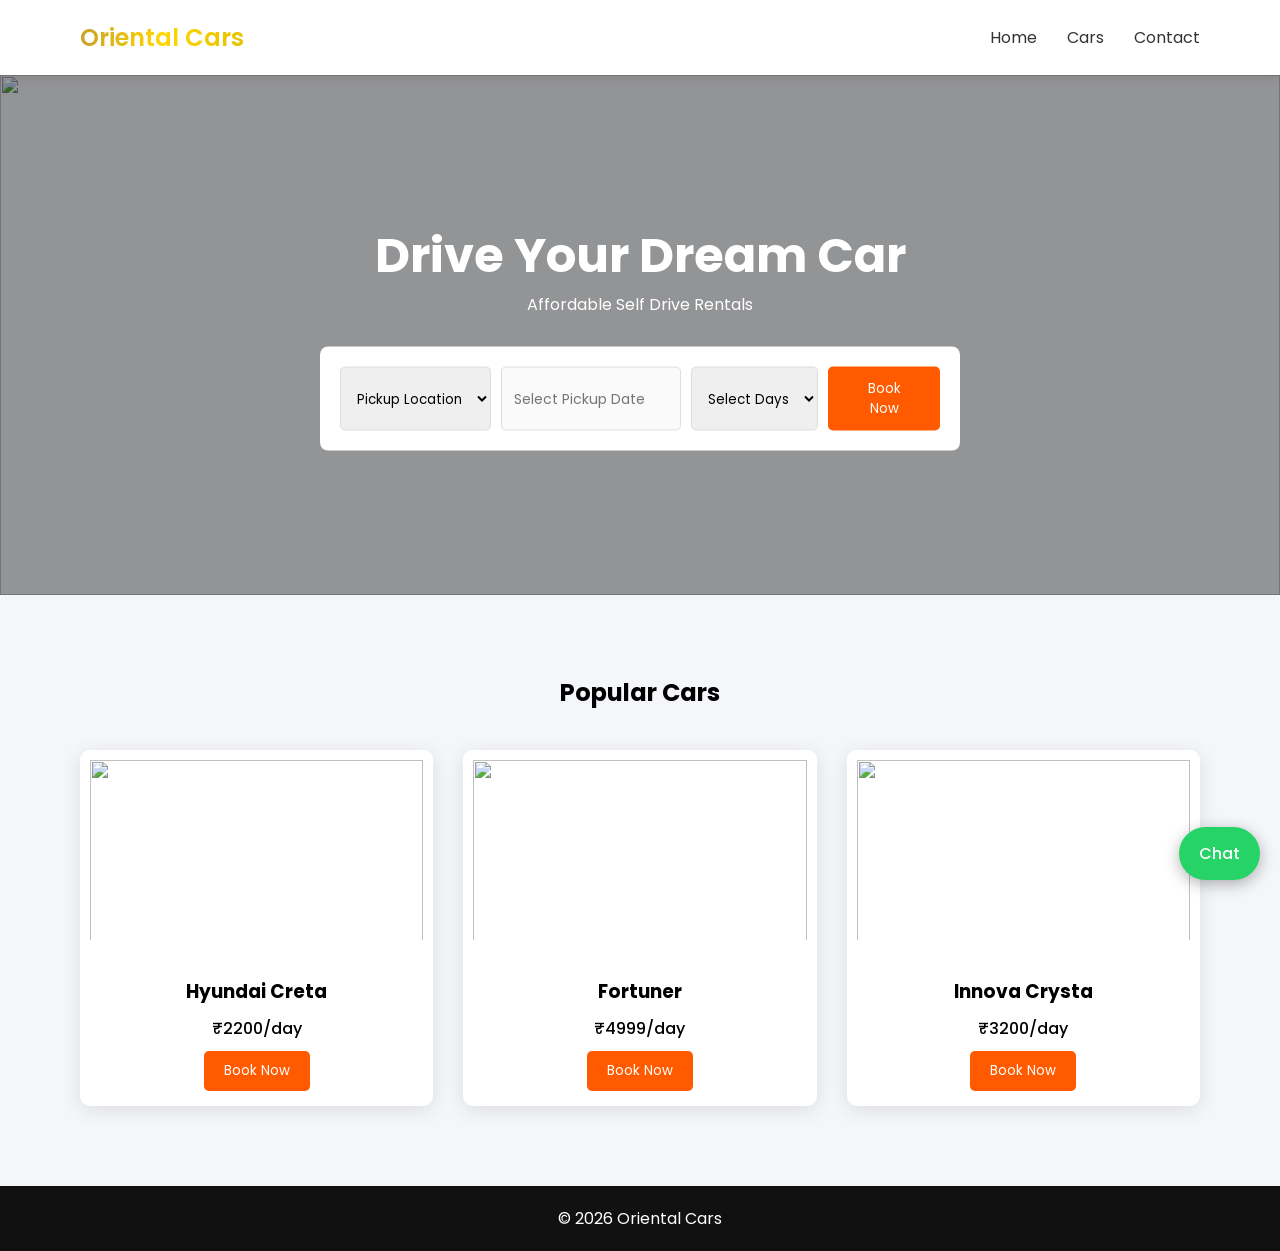
==== index.html @ a61cb9c1 "Add files via upload" ====
<!DOCTYPE html>
<html lang="en">

<head>

<meta charset="UTF-8">
<meta name="viewport" content="width=device-width, initial-scale=1.0">

<title>Oriental Cars</title>

<link rel="icon" type="image/png" href="logo3.png">

<link rel="stylesheet" href="style.css">
<meta name="description" content="Oriental Cars - Affordable self drive car rentals in Kerala. Book cars easily with WhatsApp.">

<link rel="stylesheet" href="https://cdn.jsdelivr.net/npm/flatpickr/dist/flatpickr.min.css">
<script src="https://cdn.jsdelivr.net/npm/flatpickr"></script>

<link href="https://fonts.googleapis.com/css2?family=Poppins:wght@300;400;500;600&display=swap" rel="stylesheet">

</head>

<body>

<header>

<nav class="navbar">

<h2 class="logo">Oriental Cars</h2>

<ul>
<li><a href="#">Home</a></li>
<li><a href="#">Cars</a></li>
<li>
<a href="https://www.instagram.com/orentincars?igsh=eWJqeDZzZWM0eXFl" target="_blank">
Contact
</a>
</li>
</ul>

</nav>

</header>


<section class="hero">

<div class="slider">

<img src="https://images.unsplash.com/photo-1710225427267-d21102737ad1?q=80&w=764" class="slide active">

<img src="https://images.unsplash.com/photo-1741905358598-5fb74450df9b?fm=jpg&q=60&w=3000" class="slide">

<img src="https://images.unsplash.com/photo-1502877338535-766e1452684a" class="slide">

</div>


<div class="hero-content">

<h1>Drive Your Dream Car</h1>
<p>Affordable Self Drive Rentals</p>

<div class="booking-box">

<select id="location">
<option value="">Pickup Location</option>
<option>Malappuram</option>
<option>Calicut</option>
<option>Kochi</option>
<option>Trivandrum</option>
</select>

<input id="pickupDate" class="date-picker" placeholder="Select Pickup Date">

<select id="days">
<option value="">Select Days</option>
<option value="1">1 Day</option>
<option value="2">2 Days</option>
<option value="7">7 Days</option>
<option value="30">30 Days</option>
</select>

<button onclick="sendWhatsApp()">Book Now</button>

</div>

</div>

</section>


<section class="cars">

<h2>Popular Cars</h2>

<div class="car-grid">


<div class="car-card">

<img src="https://www.hyundai.com/content/dam/hyundai/in/en/data/vehicle-thumbnail/Thumbnail/creta-suvpc.png">

<h3>Hyundai Creta</h3>

<p>₹2200/day</p>

<button class="book-btn">Book Now</button>

</div>


<div class="car-card">

<img src="https://www.rentacarkerala.net/weds/7.jpg">

<h3>Fortuner</h3>

<p>₹4999/day</p>

<button class="book-btn">Book Now</button>

</div>


<div class="car-card">

<img src="https://images.hindustantimes.com/auto/img/2022/09/05/1600x900/Toyota_Innova_Crysta_Limited_Edition_1662351501034_1662351501149_1662351501149.png">

<h3>Innova Crysta</h3>

<p>₹3200/day</p>

<button class="book-btn">Book Now</button>

</div>


</div>

</section>


<footer>

<p>© 2026 Oriental Cars</p>

</footer>


<a onclick="openWhatsApp()" class="whatsapp-float">
Chat
</a>


<script src="script.js"></script>

</body>
</html>
---- style.css ----
*{
margin:0;
padding:0;
box-sizing:border-box;
font-family:Poppins;
}

body{
background:#f5f6fa;
}

/* NAVBAR */

.navbar{
display:flex;
justify-content:space-between;
align-items:center;
padding:20px 80px;
background:white;
box-shadow:0 3px 10px rgba(0,0,0,0.1);
}

.navbar ul{
display:flex;
list-style:none;
gap:30px;
}

.navbar a{
text-decoration:none;
color:#333;
}

.logo{
font-size:24px;
font-weight:600;

background: linear-gradient(90deg,#c9a227,#ffd700,#e6c200);
-webkit-background-clip:text;
-webkit-text-fill-color:transparent;
}

.contact-menu{
position:relative;
}

.contact-dropdown{
position:absolute;
top:45px;
right:0;
background:white;
border-radius:10px;
box-shadow:0 10px 30px rgba(0,0,0,0.15);
padding:10px 0;
min-width:200px;
opacity:0;
transform:translateY(-10px);
pointer-events:none;
transition:0.3s ease;
}

.contact-dropdown a{
display:flex;
align-items:center;
gap:10px;
padding:14px 20px;
text-decoration:none;
color:#333;
font-size:14px;
font-weight:500;
transition:0.25s;
}

.contact-dropdown a:hover{
background:#f8f8f8;
color:#ff5a00;
padding-left:25px;
}

.contact-dropdown.show{
opacity:1;
transform:translateY(0);
pointer-events:auto;
}
/* HERO */

.hero{
height:520px;
position:relative;
overflow:hidden;
}

.hero::after{
content:"";
position:absolute;
width:100%;
height:100%;
background:rgba(0,0,0,0.4);
top:0;
left:0;
}

/* SLIDER */

.slider{
position:absolute;
width:100%;
height:100%;
top: 0;
left: 0;
}

.slide{
position:absolute;
width:100%;
height:100%;
object-fit:cover;
opacity:0;
transition:opacity 1s ease-in-out;
}

.slide.active{
opacity:1;
}


/* HERO CONTENT */
.date-picker{
width:180px;
padding:12px 14px;
border:1px solid #ddd;
border-radius:8px;
background:#fafafa;
cursor:pointer;
font-size:14px;
transition:0.3s;
}

.date-picker:hover{
border-color:#c9a227;
background:white;
}

.date-picker:focus{
border-color:#c9a227;
box-shadow:0 0 0 2px rgba(201,162,39,0.2);
}

/* CALENDAR STYLE */

.flatpickr-calendar{
border-radius:12px;
box-shadow:0 15px 40px rgba(0,0,0,0.2);
}

.flatpickr-day.selected{
background:#ff5a00;
border-color:#ff5a00;
}

.flatpickr-day:hover{
background:#ffe1d0;
}

.hero-content{
position:absolute;
top:50%;
left:50%;
transform:translate(-50%,-50%);
text-align:center;
color:white;
z-index:2;
}

.hero h1{
font-size:48px;
}

.booking-box{
background:white;
margin-top:30px;
padding:20px;
border-radius:8px;
display:flex;
gap:10px;
}

.booking-box select,
.booking-box input{
padding:12px;
border:1px solid #ddd;
border-radius:5px;
}

.booking-box button{
background:#ff5a00;
color:white;
border:none;
padding:12px 25px;
border-radius:5px;
cursor:pointer;
}


/* CARS */

.cars{
padding:80px;
text-align:center;
}

.car-grid{
display:grid;
grid-template-columns:repeat(3,1fr);
gap:30px;
margin-top:40px;
}

.car-card{
background:white;
border-radius:10px;
box-shadow:0 4px 20px rgba(0,0,0,0.1);
overflow:hidden;
text-align:center;
padding-bottom:15px;
transition:0.3s;
}

/* HOVER ANIMATION */

.car-card:hover{
transform:translateY(-10px);
box-shadow:0 10px 30px rgba(0,0,0,0.2);
}

.car-card img{
width:100%;
height:200px;
object-fit:contain;
background:white;
padding:10px;
}

.car-card h3{
margin-top:10px;
}

.car-card p{
margin:10px 0;
font-weight:500;
}

.car-card button{
background:#ff5a00;
color:white;
border:none;
padding:10px 20px;
border-radius:5px;
cursor:pointer;
transition:0.3s;
}

.car-card button:hover{
background:#ff7a26;
}


/* FOOTER */

footer{
background:#111;
color:white;
text-align:center;
padding:20px;
}


/* WHATSAPP FLOAT */

.whatsapp-float{
position:fixed;
bottom:20px;
right:20px;
background:#25D366;
color:white;
padding:14px 20px;
border-radius:50px;
text-decoration:none;
font-weight:500;
box-shadow:0 4px 15px rgba(0,0,0,0.3);
}


/* MOBILE */

@media(max-width:768px){

.navbar{
padding:20px;
}

.navbar ul{
display:none;
}

.booking-box{
flex-direction:column;
}

.car-grid{
grid-template-columns:1fr;
}

.hero h1{
font-size:32px;
}

}
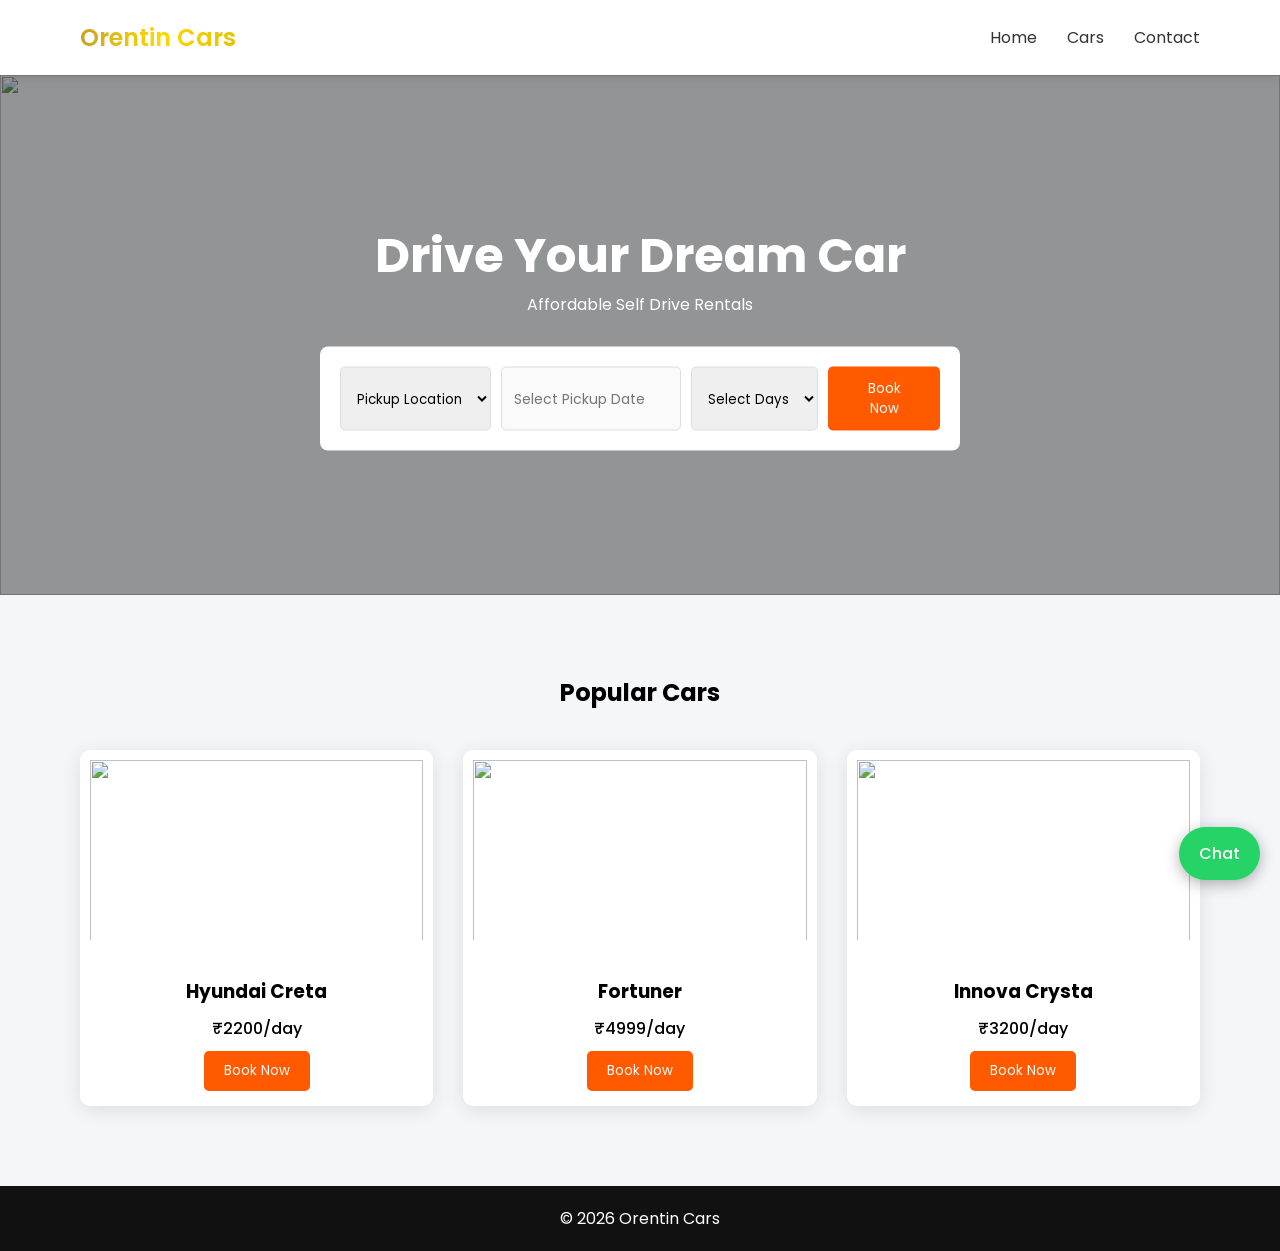
==== commit 5f6b901b: "Fix typo in title and logo name new update" ====
--- a/index.html
+++ b/index.html
@@ -6,7 +6,7 @@
 <meta charset="UTF-8">
 <meta name="viewport" content="width=device-width, initial-scale=1.0">
 
-<title>Oriental Cars</title>
+<title>Orentin Cars</title>
 
 <link rel="icon" type="image/png" href="logo3.png">
 
@@ -26,7 +26,7 @@
 
 <nav class="navbar">
 
-<h2 class="logo">Oriental Cars</h2>
+<h2 class="logo">Orentin Cars</h2>
 
 <ul>
 <li><a href="#">Home</a></li>
@@ -143,7 +143,7 @@
 
 <footer>
 
-<p>© 2026 Oriental Cars</p>
+<p>© 2026 Orentin Cars</p>
 
 </footer>
 
@@ -156,4 +156,4 @@
 <script src="script.js"></script>
 
 </body>
-</html>+</html>
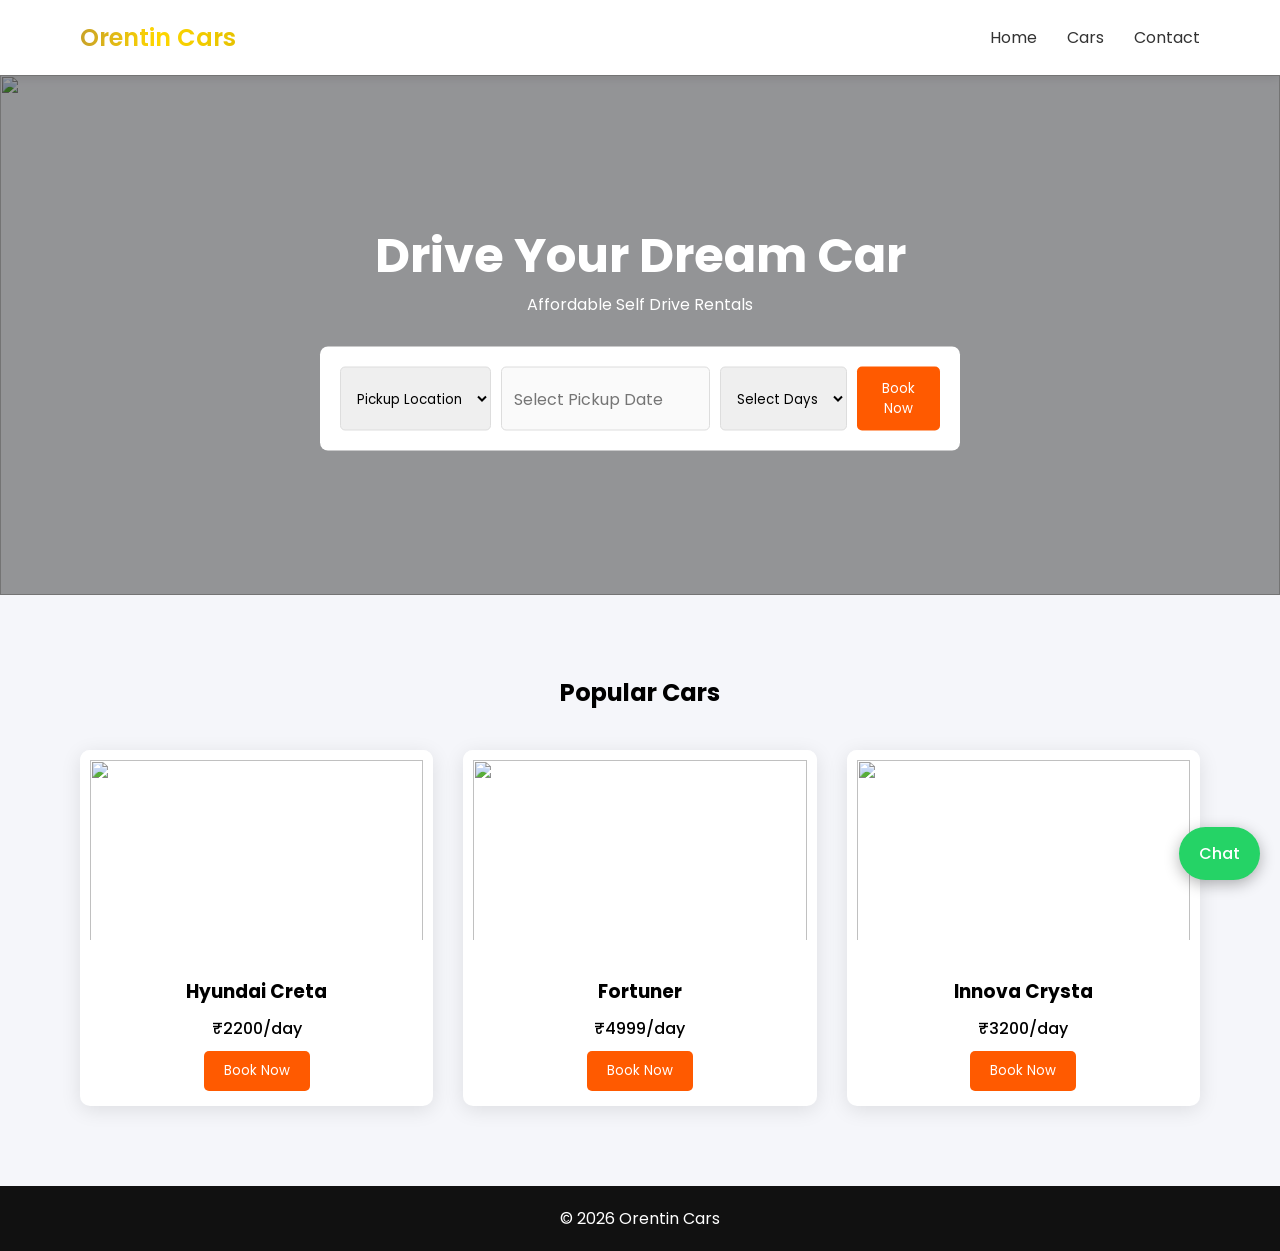
==== commit 6a073b11: "Add Google site verification meta tag Added Google site verification meta tag for SEO." ====
--- a/index.html
+++ b/index.html
@@ -5,7 +5,7 @@
 
 <meta charset="UTF-8">
 <meta name="viewport" content="width=device-width, initial-scale=1.0">
-
+<meta name="google-site-verification" content="abcdefgh123456" />
 <title>Orentin Cars</title>
 
 <link rel="icon" type="image/png" href="logo3.png">
@@ -157,3 +157,4 @@
 
 </body>
 </html>
+
--- a/style.css
+++ b/style.css
@@ -126,13 +126,13 @@
 
 /* HERO CONTENT */
 .date-picker{
-width:180px;
-padding:12px 14px;
+width:100%;
+padding:14px;
 border:1px solid #ddd;
 border-radius:8px;
 background:#fafafa;
 cursor:pointer;
-font-size:14px;
+font-size:16px;
 transition:0.3s;
 }
 
@@ -296,11 +296,15 @@
 @media(max-width:768px){
 
 .navbar{
-padding:20px;
+padding:15px 20px;
+flex-direction:column;
+align-items:flex-start;
 }
 
 .navbar ul{
-display:none;
+display:flex;
+gap:15px;
+margin-top:10px;
 }
 
 .booking-box{
@@ -315,4 +319,5 @@
 font-size:32px;
 }
 
-}+}
+
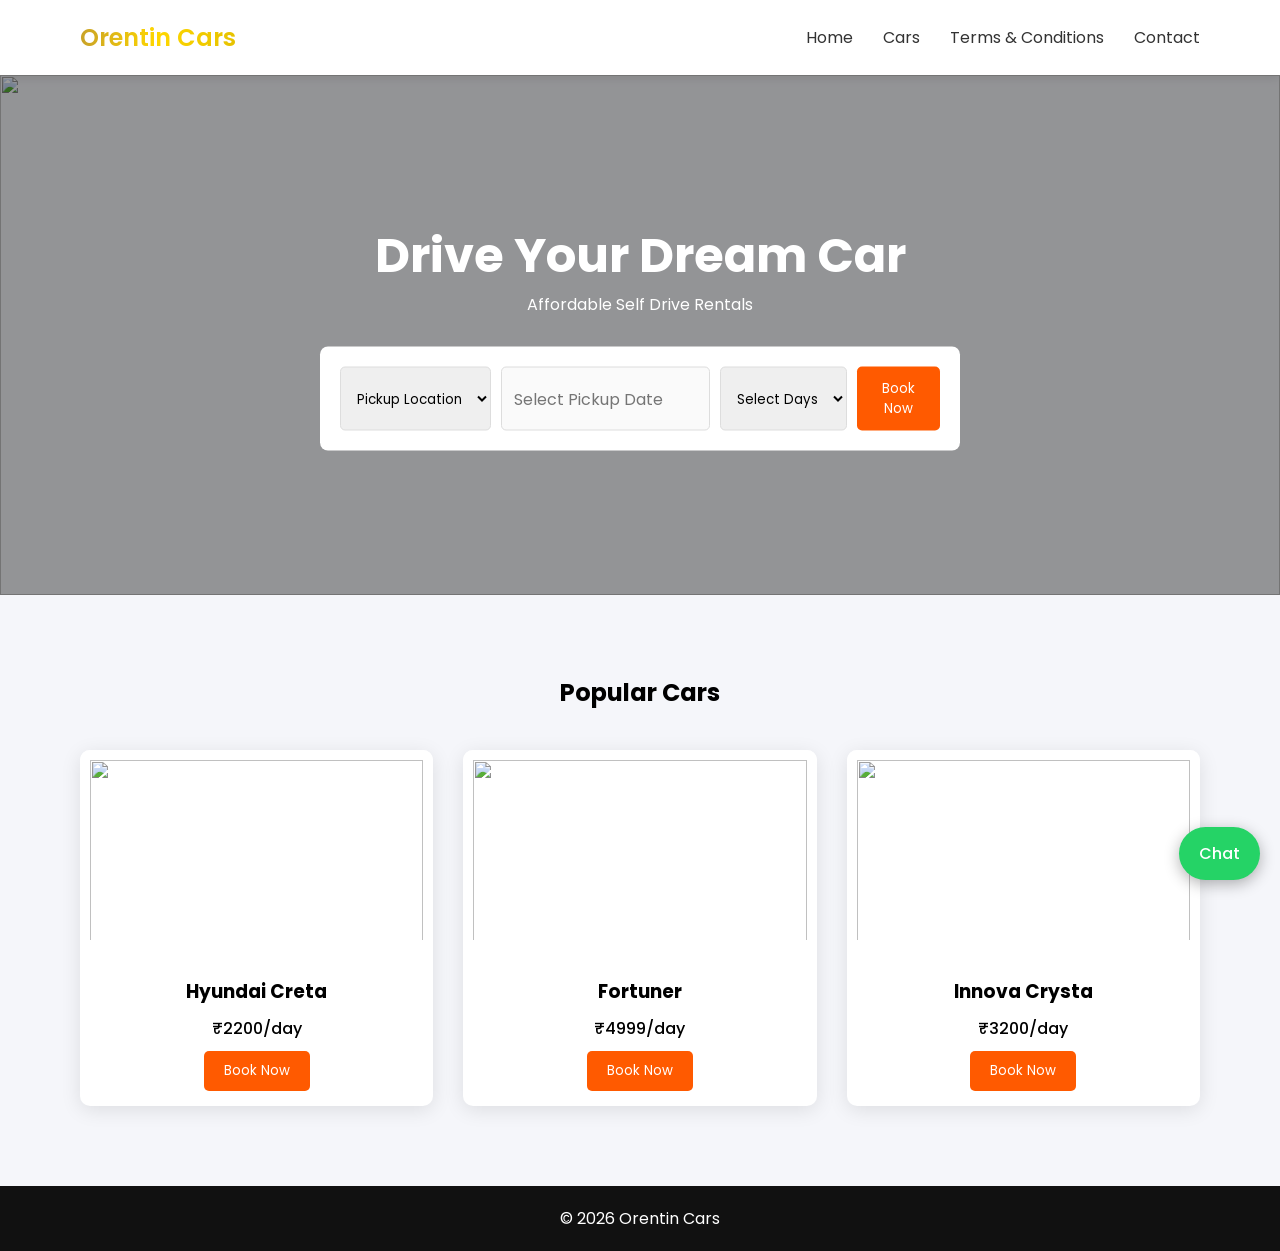
==== commit 9921ac68: "Add Terms & Conditions link to navigation Added a 'Terms & Conditions' link to the navigation menu." ====
--- a/index.html
+++ b/index.html
@@ -6,6 +6,7 @@
 <meta charset="UTF-8">
 <meta name="viewport" content="width=device-width, initial-scale=1.0">
 <meta name="google-site-verification" content="abcdefgh123456" />
+  <meta name="keywords" content="car rental kerala, self drive cars kerala, car rental malappuram, rent car calicut, kerala car rental">
 <title>Orentin Cars</title>
 
 <link rel="icon" type="image/png" href="logo3.png">
@@ -31,6 +32,13 @@
 <ul>
 <li><a href="#">Home</a></li>
 <li><a href="#">Cars</a></li>
+
+<li>
+<a href="terms.html">
+Terms & Conditions
+</a>
+</li>
+
 <li>
 <a href="https://www.instagram.com/orentincars?igsh=eWJqeDZzZWM0eXFl" target="_blank">
 Contact
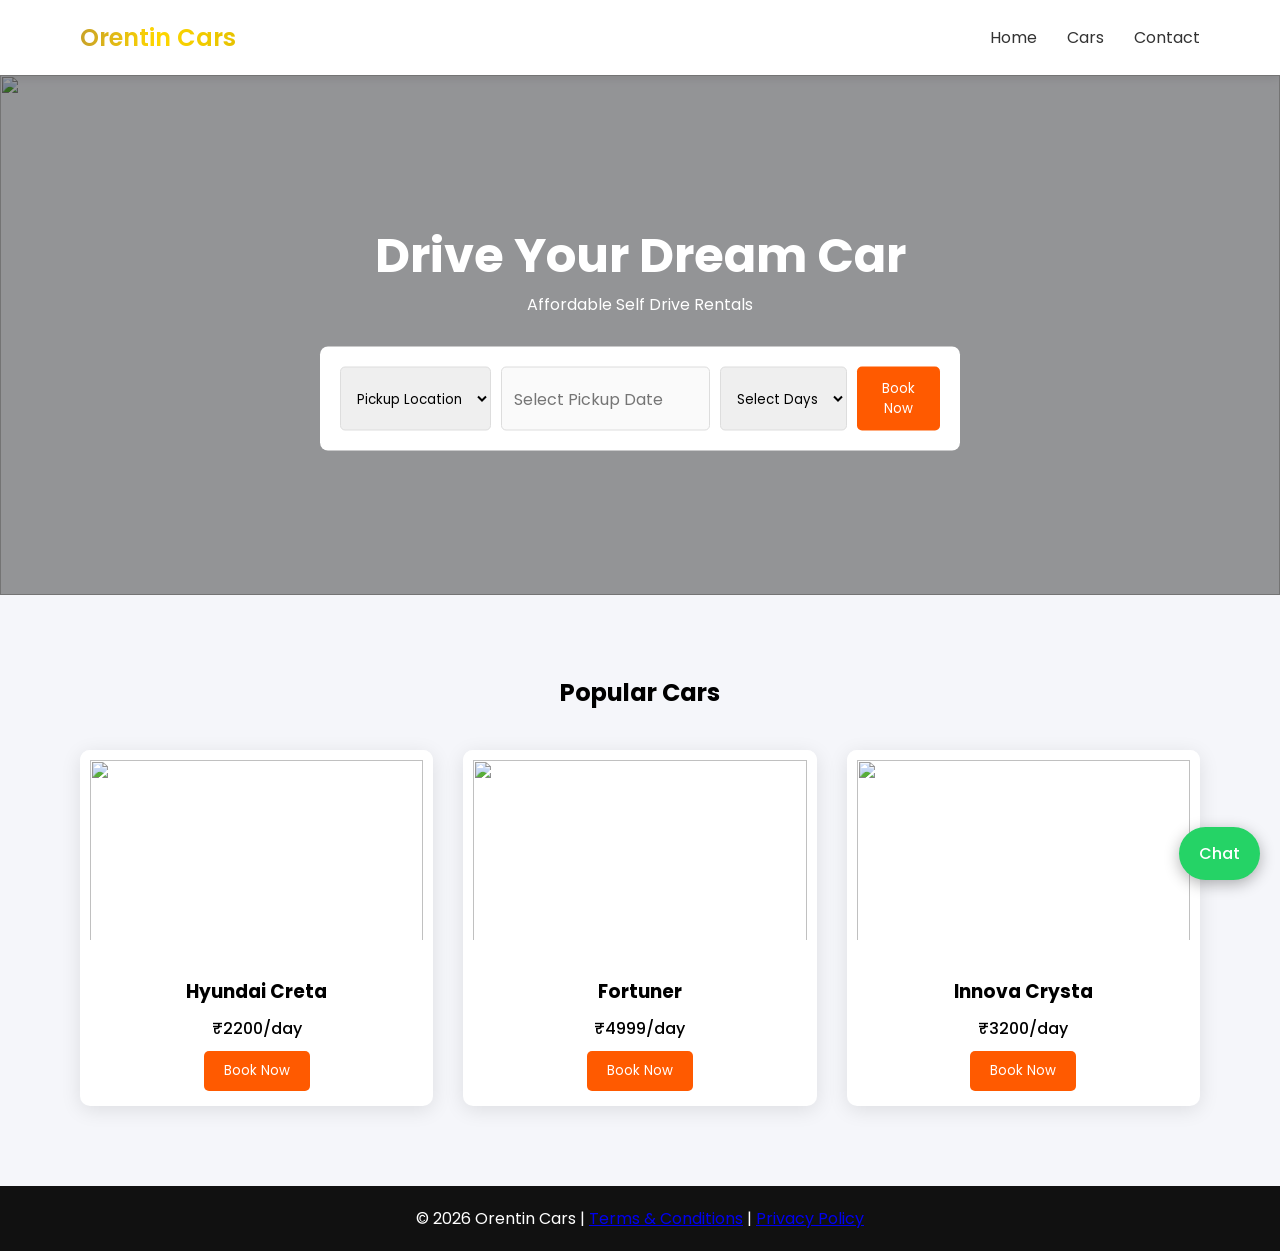
==== commit da87d304: "Refactor index.html with updated structure Updated HTML structure and improved footer links." ====
--- a/index.html
+++ b/index.html
@@ -1,168 +1,125 @@
-<!DOCTYPE html>
+<!doctype html>
 <html lang="en">
-
-<head>
-
-<meta charset="UTF-8">
-<meta name="viewport" content="width=device-width, initial-scale=1.0">
-<meta name="google-site-verification" content="abcdefgh123456" />
-  <meta name="keywords" content="car rental kerala, self drive cars kerala, car rental malappuram, rent car calicut, kerala car rental">
-<title>Orentin Cars</title>
-
-<link rel="icon" type="image/png" href="logo3.png">
-
-<link rel="stylesheet" href="style.css">
-<meta name="description" content="Oriental Cars - Affordable self drive car rentals in Kerala. Book cars easily with WhatsApp.">
-
-<link rel="stylesheet" href="https://cdn.jsdelivr.net/npm/flatpickr/dist/flatpickr.min.css">
-<script src="https://cdn.jsdelivr.net/npm/flatpickr"></script>
-
-<link href="https://fonts.googleapis.com/css2?family=Poppins:wght@300;400;500;600&display=swap" rel="stylesheet">
-
-</head>
-
-<body>
-
-<header>
-
-<nav class="navbar">
-
-<h2 class="logo">Orentin Cars</h2>
-
-<ul>
-<li><a href="#">Home</a></li>
-<li><a href="#">Cars</a></li>
-
-<li>
-<a href="terms.html">
-Terms & Conditions
-</a>
-</li>
-
-<li>
-<a href="https://www.instagram.com/orentincars?igsh=eWJqeDZzZWM0eXFl" target="_blank">
-Contact
-</a>
-</li>
-</ul>
-
-</nav>
-
-</header>
-
-
-<section class="hero">
-
-<div class="slider">
-
-<img src="https://images.unsplash.com/photo-1710225427267-d21102737ad1?q=80&w=764" class="slide active">
-
-<img src="https://images.unsplash.com/photo-1741905358598-5fb74450df9b?fm=jpg&q=60&w=3000" class="slide">
-
-<img src="https://images.unsplash.com/photo-1502877338535-766e1452684a" class="slide">
-
-</div>
-
-
-<div class="hero-content">
-
-<h1>Drive Your Dream Car</h1>
-<p>Affordable Self Drive Rentals</p>
-
-<div class="booking-box">
-
-<select id="location">
-<option value="">Pickup Location</option>
-<option>Malappuram</option>
-<option>Calicut</option>
-<option>Kochi</option>
-<option>Trivandrum</option>
-</select>
-
-<input id="pickupDate" class="date-picker" placeholder="Select Pickup Date">
-
-<select id="days">
-<option value="">Select Days</option>
-<option value="1">1 Day</option>
-<option value="2">2 Days</option>
-<option value="7">7 Days</option>
-<option value="30">30 Days</option>
-</select>
-
-<button onclick="sendWhatsApp()">Book Now</button>
-
-</div>
-
-</div>
-
-</section>
-
-
-<section class="cars">
-
-<h2>Popular Cars</h2>
-
-<div class="car-grid">
-
-
-<div class="car-card">
-
-<img src="https://www.hyundai.com/content/dam/hyundai/in/en/data/vehicle-thumbnail/Thumbnail/creta-suvpc.png">
-
-<h3>Hyundai Creta</h3>
-
-<p>₹2200/day</p>
-
-<button class="book-btn">Book Now</button>
-
-</div>
-
-
-<div class="car-card">
-
-<img src="https://www.rentacarkerala.net/weds/7.jpg">
-
-<h3>Fortuner</h3>
-
-<p>₹4999/day</p>
-
-<button class="book-btn">Book Now</button>
-
-</div>
-
-
-<div class="car-card">
-
-<img src="https://images.hindustantimes.com/auto/img/2022/09/05/1600x900/Toyota_Innova_Crysta_Limited_Edition_1662351501034_1662351501149_1662351501149.png">
-
-<h3>Innova Crysta</h3>
-
-<p>₹3200/day</p>
-
-<button class="book-btn">Book Now</button>
-
-</div>
-
-
-</div>
-
-</section>
-
-
-<footer>
-
-<p>© 2026 Orentin Cars</p>
-
+  <head>
+    <meta charset="UTF-8" />
+    <meta name="viewport" content="width=device-width, initial-scale=1.0" />
+    <meta name="google-site-verification" content="abcdefgh123456" />
+    <meta
+      name="keywords"
+      content="car rental kerala, self drive cars kerala, car rental malappuram, rent car calicut, kerala car rental"
+    />
+    <title>Orentin Cars</title>
+    <link rel="icon" type="image/png" href="logo3.png" />
+    <link rel="stylesheet" href="style.css" />
+    <meta
+      name="description"
+      content="Oriental Cars - Affordable self drive car rentals in Kerala. Book cars easily with WhatsApp."
+    />
+    <link
+      rel="stylesheet"
+      href="https://cdn.jsdelivr.net/npm/flatpickr/dist/flatpickr.min.css"
+    />
+    <script src="https://cdn.jsdelivr.net/npm/flatpickr"></script>
+    <link
+      href="https://fonts.googleapis.com/css2?family=Poppins:wght@300;400;500;600&display=swap"
+      rel="stylesheet"
+    />
+  </head>
+  <body>
+    <header>
+      <nav class="navbar">
+        <h2 class="logo">Orentin Cars</h2>
+        <ul>
+          <li><a href="#">Home</a></li>
+          <li><a href="#">Cars</a></li>
+          <li>
+            <a
+              href="https://www.instagram.com/orentincars?igsh=eWJqeDZzZWM0eXFl"
+              target="_blank"
+            >
+              Contact
+            </a>
+          </li>
+        </ul>
+      </nav>
+    </header>
+    <section class="hero">
+      <div class="slider">
+        <img
+          src="https://images.unsplash.com/photo-1710225427267-d21102737ad1?q=80&w=764"
+          class="slide active"
+        />
+        <img
+          src="https://images.unsplash.com/photo-1741905358598-5fb74450df9b?fm=jpg&q=60&w=3000"
+          class="slide"
+        />
+        <img
+          src="https://images.unsplash.com/photo-1502877338535-766e1452684a"
+          class="slide"
+        />
+      </div>
+      <div class="hero-content">
+        <h1>Drive Your Dream Car</h1>
+        <p>Affordable Self Drive Rentals</p>
+        <div class="booking-box">
+          <select id="location">
+            <option value="">Pickup Location</option>
+            <option>Malappuram</option>
+            <option>Calicut</option>
+            <option>Kochi</option>
+            <option>Trivandrum</option>
+          </select>
+          <input
+            id="pickupDate"
+            class="date-picker"
+            placeholder="Select Pickup Date"
+          />
+          <select id="days">
+            <option value="">Select Days</option>
+            <option value="1">1 Day</option>
+            <option value="2">2 Days</option>
+            <option value="7">7 Days</option>
+            <option value="30">30 Days</option>
+          </select>
+          <button onclick="sendWhatsApp()">Book Now</button>
+        </div>
+      </div>
+    </section>
+    <section class="cars">
+      <h2>Popular Cars</h2>
+      <div class="car-grid">
+        <div class="car-card">
+          <img
+            src="https://www.hyundai.com/content/dam/hyundai/in/en/data/vehicle-thumbnail/Thumbnail/creta-suvpc.png"
+          />
+          <h3>Hyundai Creta</h3>
+          <p>₹2200/day</p>
+          <button class="book-btn">Book Now</button>
+        </div>
+        <div class="car-card">
+          <img src="https://www.rentacarkerala.net/weds/7.jpg" />
+          <h3>Fortuner</h3>
+          <p>₹4999/day</p>
+          <button class="book-btn">Book Now</button>
+        </div>
+        <div class="car-card">
+          <img
+            src="https://images.hindustantimes.com/auto/img/2022/09/05/1600x900/Toyota_Innova_Crysta_Limited_Edition_1662351501034_1662351501149_1662351501149.png"
+          />
+          <h3>Innova Crysta</h3>
+          <p>₹3200/day</p>
+          <button class="book-btn">Book Now</button>
+        </div>
+      </div>
+    </section>
+    <footer>
+    <p>
+        © 2026 Orentin Cars |
+        <a href="terms.html">Terms & Conditions</a> |
+        <a href="privacy-policy.html">Privacy Policy</a>
+    </p>
 </footer>
-
-
-<a onclick="openWhatsApp()" class="whatsapp-float">
-Chat
-</a>
-
-
-<script src="script.js"></script>
-
-</body>
+    <a onclick="openWhatsApp()" class="whatsapp-float"> Chat </a>
+    <script src="script.js"></script>
+  </body>
 </html>
-
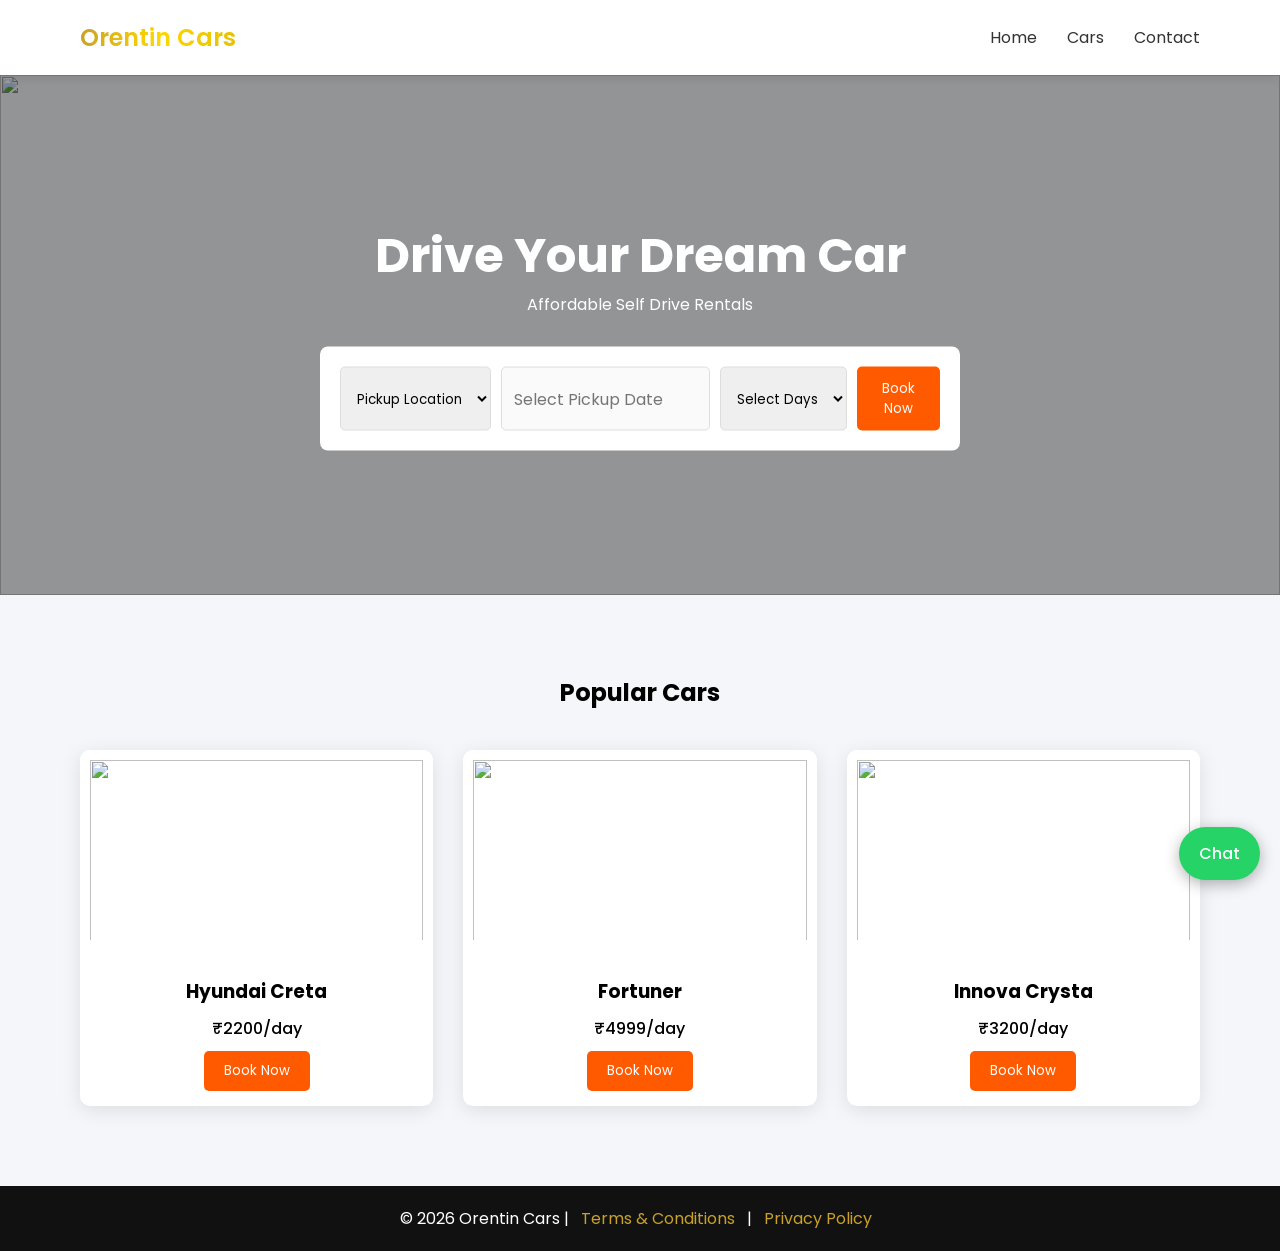
==== commit a086971b: "Fix HTML structure and update links" ====
--- a/index.html
+++ b/index.html
@@ -27,22 +27,26 @@
   </head>
   <body>
     <header>
-      <nav class="navbar">
-        <h2 class="logo">Orentin Cars</h2>
+    <nav class="navbar">
+
+        <h2 class="logo">
+    <a href="index.html">Orentin Cars</a>
+</h2>
+
         <ul>
-          <li><a href="#">Home</a></li>
-          <li><a href="#">Cars</a></li>
-          <li>
-            <a
-              href="https://www.instagram.com/orentincars?igsh=eWJqeDZzZWM0eXFl"
-              target="_blank"
-            >
-              Contact
-            </a>
-          </li>
+            <li><a href="index.html">Home</a></li>
+            <li><a href="index.html#cars">Cars</a></li>
+            
+
+            <li>
+                <a href="https://www.instagram.com/orentincars?igsh=eWJqeDZzZWM0eXFl" target="_blank">
+                    Contact
+                </a>
+            </li>
         </ul>
-      </nav>
-    </header>
+
+    </nav>
+</header>
     <section class="hero">
       <div class="slider">
         <img
--- a/style.css
+++ b/style.css
@@ -1,323 +1,571 @@
-*{
-margin:0;
-padding:0;
-box-sizing:border-box;
-font-family:Poppins;
-}
-
-body{
-background:#f5f6fa;
-}
-
-/* NAVBAR */
-
-.navbar{
-display:flex;
-justify-content:space-between;
-align-items:center;
-padding:20px 80px;
-background:white;
-box-shadow:0 3px 10px rgba(0,0,0,0.1);
-}
-
-.navbar ul{
-display:flex;
-list-style:none;
-gap:30px;
-}
-
-.navbar a{
-text-decoration:none;
-color:#333;
-}
-
-.logo{
-font-size:24px;
-font-weight:600;
-
-background: linear-gradient(90deg,#c9a227,#ffd700,#e6c200);
--webkit-background-clip:text;
--webkit-text-fill-color:transparent;
-}
-
-.contact-menu{
-position:relative;
-}
-
-.contact-dropdown{
-position:absolute;
-top:45px;
-right:0;
-background:white;
-border-radius:10px;
-box-shadow:0 10px 30px rgba(0,0,0,0.15);
-padding:10px 0;
-min-width:200px;
-opacity:0;
-transform:translateY(-10px);
-pointer-events:none;
-transition:0.3s ease;
-}
-
-.contact-dropdown a{
-display:flex;
-align-items:center;
-gap:10px;
-padding:14px 20px;
-text-decoration:none;
-color:#333;
-font-size:14px;
-font-weight:500;
-transition:0.25s;
-}
-
-.contact-dropdown a:hover{
-background:#f8f8f8;
-color:#ff5a00;
-padding-left:25px;
-}
-
-.contact-dropdown.show{
-opacity:1;
-transform:translateY(0);
-pointer-events:auto;
-}
-/* HERO */
-
-.hero{
-height:520px;
-position:relative;
-overflow:hidden;
-}
-
-.hero::after{
-content:"";
-position:absolute;
-width:100%;
-height:100%;
-background:rgba(0,0,0,0.4);
-top:0;
-left:0;
-}
-
-/* SLIDER */
-
-.slider{
-position:absolute;
-width:100%;
-height:100%;
-top: 0;
-left: 0;
-}
-
-.slide{
-position:absolute;
-width:100%;
-height:100%;
-object-fit:cover;
-opacity:0;
-transition:opacity 1s ease-in-out;
-}
-
-.slide.active{
-opacity:1;
-}
-
-
-/* HERO CONTENT */
-.date-picker{
-width:100%;
-padding:14px;
-border:1px solid #ddd;
-border-radius:8px;
-background:#fafafa;
-cursor:pointer;
-font-size:16px;
-transition:0.3s;
-}
-
-.date-picker:hover{
-border-color:#c9a227;
-background:white;
-}
-
-.date-picker:focus{
-border-color:#c9a227;
-box-shadow:0 0 0 2px rgba(201,162,39,0.2);
-}
-
-/* CALENDAR STYLE */
-
-.flatpickr-calendar{
-border-radius:12px;
-box-shadow:0 15px 40px rgba(0,0,0,0.2);
-}
-
-.flatpickr-day.selected{
-background:#ff5a00;
-border-color:#ff5a00;
-}
-
-.flatpickr-day:hover{
-background:#ffe1d0;
-}
-
-.hero-content{
-position:absolute;
-top:50%;
-left:50%;
-transform:translate(-50%,-50%);
-text-align:center;
-color:white;
-z-index:2;
-}
-
-.hero h1{
-font-size:48px;
-}
-
-.booking-box{
-background:white;
-margin-top:30px;
-padding:20px;
-border-radius:8px;
-display:flex;
-gap:10px;
-}
-
+* {
+  margin: 0;
+  padding: 0;
+  box-sizing: border-box;
+  font-family: Poppins;
+}
+body {
+  background: #f5f6fa;
+} /* NAVBAR */
+.navbar {
+  display: flex;
+  justify-content: space-between;
+  align-items: center;
+  padding: 20px 80px;
+  background: white;
+  box-shadow: 0 3px 10px rgba(0, 0, 0, 0.1);
+}
+.navbar ul {
+  display: flex;
+  list-style: none;
+  gap: 30px;
+}
+.navbar a {
+  text-decoration: none;
+  color: #333;
+}
+.logo {
+  font-size: 24px;
+  font-weight: 600;
+  background: linear-gradient(90deg, #c9a227, #ffd700, #e6c200);
+  -webkit-background-clip: text;
+  -webkit-text-fill-color: transparent;
+}
+.contact-menu {
+  position: relative;
+}
+.contact-dropdown {
+  position: absolute;
+  top: 45px;
+  right: 0;
+  background: white;
+  border-radius: 10px;
+  box-shadow: 0 10px 30px rgba(0, 0, 0, 0.15);
+  padding: 10px 0;
+  min-width: 200px;
+  opacity: 0;
+  transform: translateY(-10px);
+  pointer-events: none;
+  transition: 0.3s ease;
+}
+.contact-dropdown a {
+  display: flex;
+  align-items: center;
+  gap: 10px;
+  padding: 14px 20px;
+  text-decoration: none;
+  color: #333;
+  font-size: 14px;
+  font-weight: 500;
+  transition: 0.25s;
+}
+.contact-dropdown a:hover {
+  background: #f8f8f8;
+  color: #ff5a00;
+  padding-left: 25px;
+}
+.contact-dropdown.show {
+  opacity: 1;
+  transform: translateY(0);
+  pointer-events: auto;
+} /* HERO */
+.hero {
+  height: 520px;
+  position: relative;
+  overflow: hidden;
+}
+.hero::after {
+  content: "";
+  position: absolute;
+  width: 100%;
+  height: 100%;
+  background: rgba(0, 0, 0, 0.4);
+  top: 0;
+  left: 0;
+} /* SLIDER */
+.slider {
+  position: absolute;
+  width: 100%;
+  height: 100%;
+  top: 0;
+  left: 0;
+}
+.slide {
+  position: absolute;
+  width: 100%;
+  height: 100%;
+  object-fit: cover;
+  opacity: 0;
+  transition: opacity 1s ease-in-out;
+}
+.slide.active {
+  opacity: 1;
+} /* HERO CONTENT */
+.date-picker {
+  width: 100%;
+  padding: 14px;
+  border: 1px solid #ddd;
+  border-radius: 8px;
+  background: #fafafa;
+  cursor: pointer;
+  font-size: 16px;
+  transition: 0.3s;
+}
+.date-picker:hover {
+  border-color: #c9a227;
+  background: white;
+}
+.date-picker:focus {
+  border-color: #c9a227;
+  box-shadow: 0 0 0 2px rgba(201, 162, 39, 0.2);
+} /* CALENDAR STYLE */
+.flatpickr-calendar {
+  border-radius: 12px;
+  box-shadow: 0 15px 40px rgba(0, 0, 0, 0.2);
+}
+.flatpickr-day.selected {
+  background: #ff5a00;
+  border-color: #ff5a00;
+}
+.flatpickr-day:hover {
+  background: #ffe1d0;
+}
+.hero-content {
+  position: absolute;
+  top: 50%;
+  left: 50%;
+  transform: translate(-50%, -50%);
+  text-align: center;
+  color: white;
+  z-index: 2;
+}
+.hero h1 {
+  font-size: 48px;
+}
+.booking-box {
+  background: white;
+  margin-top: 30px;
+  padding: 20px;
+  border-radius: 8px;
+  display: flex;
+  gap: 10px;
+}
 .booking-box select,
-.booking-box input{
-padding:12px;
-border:1px solid #ddd;
-border-radius:5px;
-}
-
-.booking-box button{
-background:#ff5a00;
-color:white;
-border:none;
-padding:12px 25px;
-border-radius:5px;
-cursor:pointer;
-}
-
-
-/* CARS */
-
-.cars{
-padding:80px;
-text-align:center;
-}
-
-.car-grid{
-display:grid;
-grid-template-columns:repeat(3,1fr);
-gap:30px;
-margin-top:40px;
-}
-
-.car-card{
-background:white;
-border-radius:10px;
-box-shadow:0 4px 20px rgba(0,0,0,0.1);
-overflow:hidden;
-text-align:center;
-padding-bottom:15px;
-transition:0.3s;
-}
-
-/* HOVER ANIMATION */
-
-.car-card:hover{
-transform:translateY(-10px);
-box-shadow:0 10px 30px rgba(0,0,0,0.2);
-}
-
-.car-card img{
-width:100%;
-height:200px;
-object-fit:contain;
-background:white;
-padding:10px;
-}
-
-.car-card h3{
-margin-top:10px;
-}
-
-.car-card p{
-margin:10px 0;
-font-weight:500;
-}
-
-.car-card button{
-background:#ff5a00;
-color:white;
-border:none;
-padding:10px 20px;
-border-radius:5px;
-cursor:pointer;
-transition:0.3s;
-}
-
-.car-card button:hover{
-background:#ff7a26;
-}
-
-
-/* FOOTER */
-
-footer{
-background:#111;
-color:white;
-text-align:center;
-padding:20px;
-}
-
-
-/* WHATSAPP FLOAT */
-
-.whatsapp-float{
-position:fixed;
-bottom:20px;
-right:20px;
-background:#25D366;
-color:white;
-padding:14px 20px;
-border-radius:50px;
-text-decoration:none;
-font-weight:500;
-box-shadow:0 4px 15px rgba(0,0,0,0.3);
-}
-
-
-/* MOBILE */
-
-@media(max-width:768px){
-
-.navbar{
-padding:15px 20px;
-flex-direction:column;
-align-items:flex-start;
-}
-
-.navbar ul{
-display:flex;
-gap:15px;
-margin-top:10px;
-}
-
-.booking-box{
-flex-direction:column;
-}
-
-.car-grid{
-grid-template-columns:1fr;
-}
-
-.hero h1{
-font-size:32px;
-}
-
-}
-
+.booking-box input {
+  padding: 12px;
+  border: 1px solid #ddd;
+  border-radius: 5px;
+}
+.booking-box button {
+  background: #ff5a00;
+  color: white;
+  border: none;
+  padding: 12px 25px;
+  border-radius: 5px;
+  cursor: pointer;
+} /* CARS */
+.cars {
+  padding: 80px;
+  text-align: center;
+}
+.car-grid {
+  display: grid;
+  grid-template-columns: repeat(3, 1fr);
+  gap: 30px;
+  margin-top: 40px;
+}
+.car-card {
+  background: white;
+  border-radius: 10px;
+  box-shadow: 0 4px 20px rgba(0, 0, 0, 0.1);
+  overflow: hidden;
+  text-align: center;
+  padding-bottom: 15px;
+  transition: 0.3s;
+} /* HOVER ANIMATION */
+.car-card:hover {
+  transform: translateY(-10px);
+  box-shadow: 0 10px 30px rgba(0, 0, 0, 0.2);
+}
+.car-card img {
+  width: 100%;
+  height: 200px;
+  object-fit: contain;
+  background: white;
+  padding: 10px;
+}
+.car-card h3 {
+  margin-top: 10px;
+}
+.car-card p {
+  margin: 10px 0;
+  font-weight: 500;
+}
+.car-card button {
+  background: #ff5a00;
+  color: white;
+  border: none;
+  padding: 10px 20px;
+  border-radius: 5px;
+  cursor: pointer;
+  transition: 0.3s;
+}
+.car-card button:hover {
+  background: #ff7a26;
+} /* FOOTER */
+footer {
+  background: #111;
+  color: white;
+  text-align: center;
+  padding: 20px;
+} /* WHATSAPP FLOAT */
+.whatsapp-float {
+  position: fixed;
+  bottom: 20px;
+  right: 20px;
+  background: #25d366;
+  color: white;
+  padding: 14px 20px;
+  border-radius: 50px;
+  text-decoration: none;
+  font-weight: 500;
+  box-shadow: 0 4px 15px rgba(0, 0, 0, 0.3);
+} /* MOBILE */
+@media (max-width: 768px) {
+  .navbar {
+    padding: 15px 20px;
+    flex-direction: column;
+    align-items: flex-start;
+  }
+  .navbar ul {
+    display: flex;
+    gap: 15px;
+    margin-top: 10px;
+  }
+  .booking-box {
+    flex-direction: column;
+  }
+  .car-grid {
+    grid-template-columns: 1fr;
+  }
+  .hero h1 {
+    font-size: 32px;
+  }
+}
+footer a {
+  color: #c9a227;
+  text-decoration: none;
+  margin: 0 8px;
+}
+
+footer a:hover {
+  text-decoration: underline;
+}
+
+.policy-container {
+  max-width: 900px;
+  margin: 60px auto;
+  padding: 0 20px;
+  line-height: 1.8;
+}
+
+.policy-container h1 {
+  margin-bottom: 30px;
+  color: #222;
+}
+
+.policy-container h2 {
+  margin-top: 30px;
+  margin-bottom: 10px;
+  color: #333;
+}
+
+.policy-container ul,
+.policy-container ol {
+  padding-left: 20px;
+}
+
+.policy-container li {
+  margin-bottom: 10px;
+}
+
+
+
+/* TERMS PAGE */
+
+.policy-page {
+    max-width: 1000px;
+    margin: 60px auto;
+    padding: 0 20px;
+}
+
+.policy-header {
+    text-align: center;
+    margin-bottom: 40px;
+}
+
+.policy-header h1 {
+    font-size: 42px;
+    color: #222;
+    margin-bottom: 10px;
+}
+
+.policy-header p {
+    color: #666;
+}
+
+.policy-box {
+    background: white;
+    border-radius: 15px;
+    padding: 30px;
+    margin-bottom: 25px;
+    box-shadow: 0 4px 20px rgba(0,0,0,0.1);
+}
+
+.policy-box h2 {
+    color: #ff5a00;
+    margin-bottom: 20px;
+}
+
+.policy-box ul,
+.policy-box ol {
+    padding-left: 20px;
+}
+
+.policy-box li {
+    margin-bottom: 12px;
+    line-height: 1.7;
+}
+
+footer a {
+    color: #c9a227;
+    text-decoration: none;
+}
+
+footer a:hover {
+    text-decoration: underline;
+}
+
+@media(max-width:768px) {
+    .policy-header h1 {
+        font-size: 32px;
+    }
+
+    .policy-box {
+        padding: 20px;
+    }
+}
+/* ===== LEGAL PAGES ===== */
+
+.legal-page {
+    max-width: 1100px;
+    margin: 0 auto;
+    padding: 70px 20px 100px;
+}
+
+/* Hero */
+
+.legal-hero {
+    text-align: center;
+    margin-bottom: 60px;
+    padding: 50px 40px;
+    background: linear-gradient(135deg, #ffffff, #faf8f0);
+    border-radius: 24px;
+    box-shadow: 0 15px 40px rgba(0,0,0,0.06);
+    border: 1px solid rgba(201,162,39,0.15);
+}
+
+.legal-title {
+    font-size: 54px;
+    font-weight: 700;
+    color: #222;
+    margin-bottom: 20px;
+    line-height: 1.2;
+}
+
+.legal-intro {
+    max-width: 800px;
+    margin: 0 auto;
+    font-size: 18px;
+    line-height: 1.8;
+    color: #666;
+}
+
+/* Sections */
+
+.legal-section {
+    background: #fff;
+    border-radius: 20px;
+    padding: 35px;
+    margin-bottom: 28px;
+    box-shadow: 0 10px 30px rgba(0,0,0,0.06);
+    border: 1px solid #eee;
+    transition: all 0.3s ease;
+}
+
+.legal-section:hover {
+    transform: translateY(-4px);
+    box-shadow: 0 18px 45px rgba(0,0,0,0.08);
+}
+
+.legal-section h2 {
+    display: flex;
+    align-items: center;
+    gap: 14px;
+    font-size: 28px;
+    color: #222;
+    margin-bottom: 25px;
+    padding-bottom: 15px;
+    border-bottom: 2px solid #f4f4f4;
+}
+
+.legal-section h2::before {
+    content: "";
+    width: 8px;
+    height: 32px;
+    border-radius: 20px;
+    background: linear-gradient(180deg, #c9a227, #ff5a00);
+}
+
+/* Lists */
+
+.legal-section ul,
+.legal-section ol {
+    list-style: none;
+    padding: 0;
+    margin: 0;
+}
+
+.legal-section li {
+    position: relative;
+    padding-left: 32px;
+    margin-bottom: 18px;
+    color: #555;
+    line-height: 1.9;
+    font-size: 16px;
+}
+
+.legal-section ul li::before {
+    content: "✓";
+    position: absolute;
+    left: 0;
+    top: 1px;
+    color: #c9a227;
+    font-weight: 700;
+    font-size: 18px;
+}
+
+.legal-section ol {
+    counter-reset: steps;
+}
+
+.legal-section ol li {
+    counter-increment: steps;
+}
+
+.legal-section ol li::before {
+    content: counter(steps);
+    position: absolute;
+    left: 0;
+    top: 3px;
+    width: 22px;
+    height: 22px;
+    border-radius: 50%;
+    background: #ff5a00;
+    color: white;
+    font-size: 12px;
+    font-weight: 600;
+    line-height: 22px;
+    text-align: center;
+}
+
+.legal-section p {
+    color: #555;
+    line-height: 1.9;
+    font-size: 16px;
+}
+
+/* Special sections */
+
+.important-section {
+    border-left: 5px solid #ff5a00;
+    background: #fff8f4;
+}
+
+.warning-section {
+    border-left: 5px solid #e53935;
+    background: #fff5f5;
+}
+
+.highlight-section {
+    border-left: 5px solid #c9a227;
+    background: #fffcf2;
+}
+
+/* Cross links */
+
+.legal-links {
+    text-align: center;
+    margin-top: 50px;
+}
+
+.legal-links a {
+    display: inline-block;
+    background: #ff5a00;
+    color: white;
+    text-decoration: none;
+    padding: 15px 30px;
+    border-radius: 50px;
+    font-weight: 600;
+    transition: 0.3s ease;
+}
+
+.legal-links a:hover {
+    background: #e14d00;
+    transform: translateY(-2px);
+}
+
+/* Footer */
+
+footer a {
+    color: #c9a227;
+    text-decoration: none;
+}
+
+footer a:hover {
+    text-decoration: underline;
+}
+
+/* Mobile */
+
+@media (max-width: 768px) {
+
+    .legal-page {
+        padding: 40px 15px 70px;
+    }
+
+    .legal-hero {
+        padding: 35px 25px;
+    }
+
+    .legal-title {
+        font-size: 36px;
+    }
+
+    .legal-intro {
+        font-size: 16px;
+    }
+
+    .legal-section {
+        padding: 24px;
+    }
+
+    .legal-section h2 {
+        font-size: 22px;
+    }
+
+    .legal-section li,
+    .legal-section p {
+        font-size: 15px;
+    }
+}
